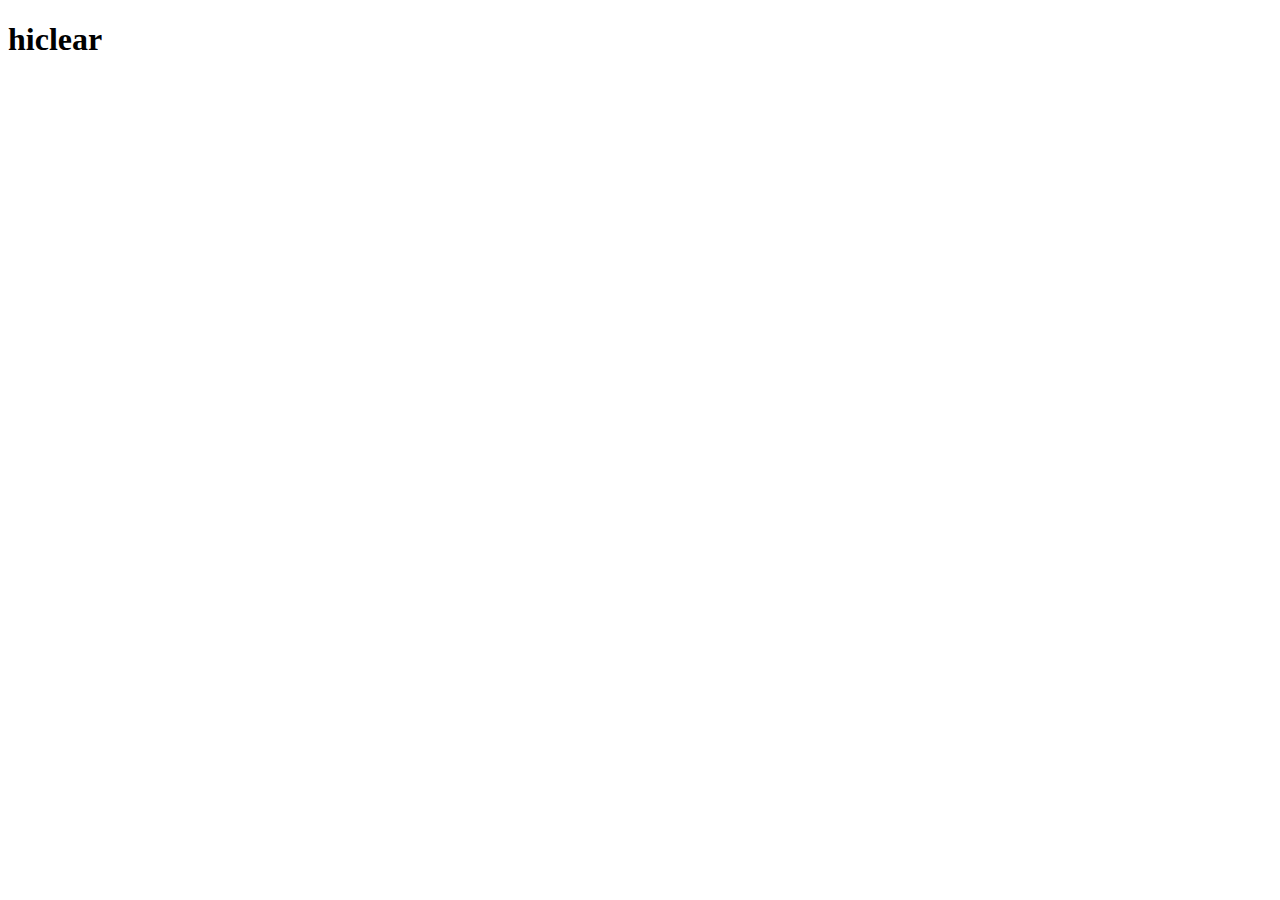
==== church.html @ c5a228a4 "initialized git respository" ====
<!DOCTYPE html>
<html lang="en">
<head>
    <meta charset="UTF-8">
    <meta http-equiv="X-UA-Compatible" content="IE=edge">
    <meta name="viewport" content="width=device-width, initial-scale=1.0">
    <title>Document</title>
</head>
<body>
    <h1>hiclear
        
    </h1>
</body>
</html>
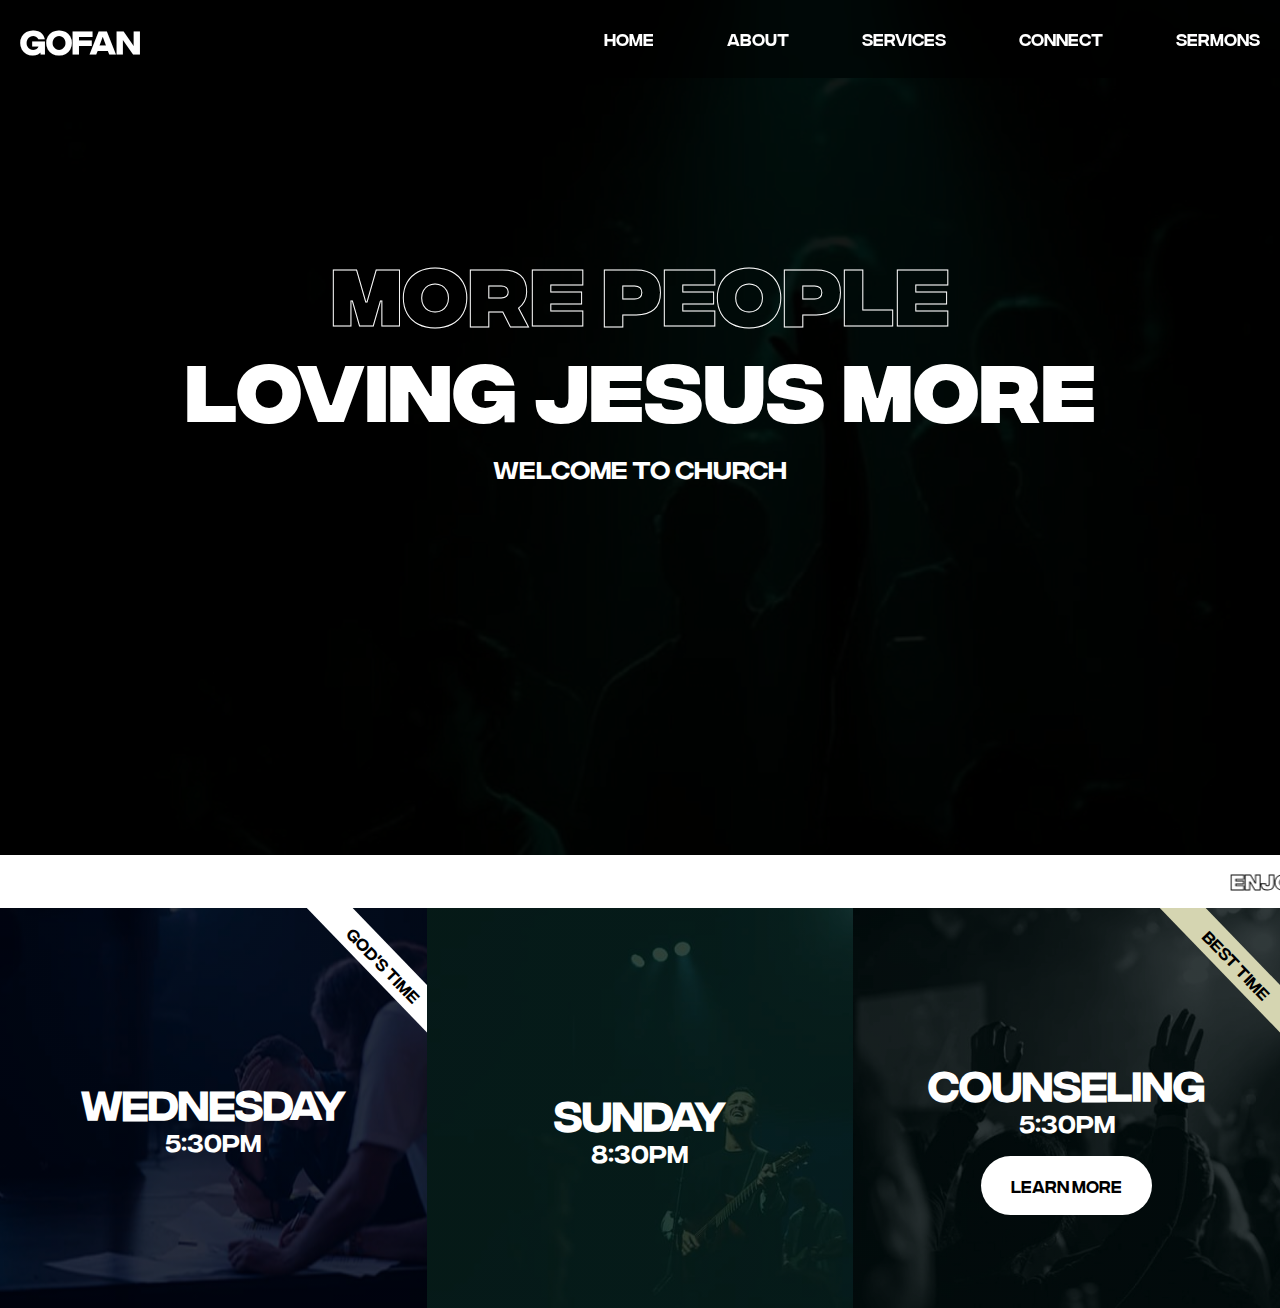
==== commit 72d60d3c: "Emphasise the name" ====
--- a/church.html
+++ b/church.html
@@ -4,11 +4,104 @@
     <meta charset="UTF-8">
     <meta http-equiv="X-UA-Compatible" content="IE=edge">
     <meta name="viewport" content="width=device-width, initial-scale=1.0">
-    <title>Document</title>
+    <title>CHURCH | Welcome</title>
+    <link rel="stylesheet" href="css/church.css">
 </head>
 <body>
-    <h1>hiclear
+    <header>
+        <h1>GOFAN</h1>
+        <nav>
+            <a href="#">HOME</a>
+            <a href="">ABOUT</a>
+            <a href="">SERVICES</a>
+            <a href="">CONNECT</a>
+            <a href="">SERMONS</a>
+        </nav>
+    </header>
+    <section class="hero-section">
+        <h1>More People</h1>
+        <h1>Loving Jesus More</h1>
+        <p>WELCOME TO CHURCH</p>
+    </section>
+    <section class="moviing">
+        <marquee behavior="" direction="">
+           <div class="move-main">
+            <div class="move-container">
+                <div class="moving">
+                <p>ENJOY YOUR STAY IN THE PRESENCE OF GOD</p>
+                <p>ENJOY YOUR STAY IN THE PRESENCE OF GOD</p>
+                <p>ENJOY YOUR STAY IN THE PRESENCE OF GOD</p>
+                <p>ENJOY YOUR STAY IN THE PRESENCE OF GOD</p>
+                <p>ENJOY YOUR STAY IN THE PRESENCE OF GOD</p>
+                <p>ENJOY YOUR STAY IN THE PRESENCE OF GOD</p>
+                </div>
+                <div class="moving">
+                    <p>ENJOY YOUR STAY IN THE PRESENCE OF GOD</p>
+                    <p>ENJOY YOUR STAY IN THE PRESENCE OF GOD</p>
+                    <p>ENJOY YOUR STAY IN THE PRESENCE OF GOD</p>
+                    <p>ENJOY YOUR STAY IN THE PRESENCE OF GOD</p>
+                    <p>ENJOY YOUR STAY IN THE PRESENCE OF GOD</p>
+                    <p>ENJOY YOUR STAY IN THE PRESENCE OF GOD</p>
+                </div>
+                <div class="moving">
+                    <p>ENJOY YOUR STAY IN THE PRESENCE OF GOD</p>
+                    <p>ENJOY YOUR STAY IN THE PRESENCE OF GOD</p>
+                    <p>ENJOY YOUR STAY IN THE PRESENCE OF GOD</p>
+                    <p>ENJOY YOUR STAY IN THE PRESENCE OF GOD</p>
+                    <p>ENJOY YOUR STAY IN THE PRESENCE OF GOD</p>
+                    <p>ENJOY YOUR STAY IN THE PRESENCE OF GOD</p>
+                </div>
+           </div> 
+           <div class="move-container">
+            <div class="moving">
+            <p>ENJOY YOUR STAY IN THE PRESENCE OF GOD</p>
+            <p>ENJOY YOUR STAY IN THE PRESENCE OF GOD</p>
+            <p>ENJOY YOUR STAY IN THE PRESENCE OF GOD</p>
+            <p>ENJOY YOUR STAY IN THE PRESENCE OF GOD</p>
+            <p>ENJOY YOUR STAY IN THE PRESENCE OF GOD</p>
+            <p>ENJOY YOUR STAY IN THE PRESENCE OF GOD</p>
+            </div>
+            <div class="moving">
+                <p>ENJOY YOUR STAY IN THE PRESENCE OF GOD</p>
+                <p>ENJOY YOUR STAY IN THE PRESENCE OF GOD</p>
+                <p>ENJOY YOUR STAY IN THE PRESENCE OF GOD</p>
+                <p>ENJOY YOUR STAY IN THE PRESENCE OF GOD</p>
+                <p>ENJOY YOUR STAY IN THE PRESENCE OF GOD</p>
+                <p>ENJOY YOUR STAY IN THE PRESENCE OF GOD</p>
+            </div>
+            <div class="moving">
+                <p>ENJOY YOUR STAY IN THE PRESENCE OF GOD</p>
+                <p>ENJOY YOUR STAY IN THE PRESENCE OF GOD</p>
+                <p>ENJOY YOUR STAY IN THE PRESENCE OF GOD</p>
+                <p>ENJOY YOUR STAY IN THE PRESENCE OF GOD</p>
+                <p>ENJOY YOUR STAY IN THE PRESENCE OF GOD</p>
+                <p>ENJOY YOUR STAY IN THE PRESENCE OF GOD</p>
+            </div>
+       </div> 
+           </div>
+        </marquee>
+    </section>
+    <section class="services">
+        <div class="westday">
+            <img src="" alt="">
+            <!-- <div>Best Time</div> -->
+            <h2>Wednesday</h2>
+            <P>5:30PM</P>
+        </div>
+        <div class="sunday">
+            <h2>Sunday</h2>
+            <P>8:30PM</P>
+        </div>
+        <div class="counseling">
+            <!-- <p>hi</p> -->
+            <h2>Counseling</h2>
+            <P>5:30PM</P>
+            <a href="#">Learn More</a>
+        </div>
+    </section>
+    <section>
         
-    </h1>
+    </section>
+    
 </body>
 </html>--- a/css/church.css
+++ b/css/church.css
@@ -0,0 +1,281 @@
+@font-face {
+    font-family: integral-bold;
+    src: url(Integral-www.Dfonts.org/Webfont/IntegralCF-Bold.woff);
+}
+
+@font-face {
+    font-family: integral-demibold;
+    src: url(Integral-www.Dfonts.org/Webfont/IntegralCF-DemiBold.woff);
+}
+
+@font-face {
+    font-family: integral-regular;
+    src: url(Integral-www.Dfonts.org/Webfont/IntegralCF-Regular.woff);
+}
+
+@font-face {
+    font-family: joyride;
+    src: url(joyride/Joyride-Outline.otf);
+}
+
+
+
+
+
+*{
+    margin: 0;
+    padding: 0;
+    box-sizing: border-box;
+}
+
+
+body{
+    font-family: integral-regular;
+}
+
+
+
+header{
+    overflow: hidden;
+    background-color: #00000073;
+    /* backface-visibility: hidden; */
+    backdrop-filter: blur(13px);
+    padding-left: 20px;
+    padding-right: 20px;
+    padding: 20px;
+    position: fixed;
+    width: 100%;
+    z-index: 1000;
+}
+
+header h1{
+    float: left;
+    color: white;
+}
+
+header nav{
+    float: right;
+    margin-top: 9px;
+}
+
+header a{
+    color: white;
+    text-decoration: none;
+    margin-right: 70px;
+    transition: all 0.3s;
+    display: inline-block;
+}
+
+header a:hover{
+    opacity: 0.8;
+   transform: translate(3px,0px);
+}
+
+header a:last-child {
+    margin: 0;
+}
+
+
+.hero-section{
+    height: 95vh;
+    background-color: #0c0c0b;
+    text-align: center;
+    padding-top: 240px;
+    padding-bottom: 240px;
+    color: white;
+    background-image: url(../img/FB_IMG_15478454791156222.jpg);
+    background-repeat: no-repeat;
+    background-size: cover;
+    background-blend-mode: overlay;
+}
+
+.hero-section h1{
+    font-family: integral-bold;
+    font-size: 80px;
+    /* -//// */
+    max-width: 920px;
+    /* ----/// */
+    margin-left: auto;
+    margin-right: auto;
+    margin-bottom: 20px;
+}
+
+.hero-section h1:first-child{
+    margin-bottom: 0px;
+    -webkit-text-fill-color: transparent;
+    -webkit-text-stroke: rgb(255, 255, 255);
+    -webkit-text-stroke-width: 0.95px; 
+
+}
+
+.hero-section h1:first-child:hover{
+    margin-bottom: 0px;
+    -webkit-text-fill-color: white;
+    
+
+}
+
+
+
+.hero-section p{
+    font-size: 25px;
+}
+
+
+.services{
+    overflow: hidden;
+}
+
+
+.westday::before{
+    content: "God's Time";
+    background-color: #ffffff;
+    display: block;
+    /* transform: translateX(60px); */
+    /* transform: translateY(60px); */
+    transform: rotate(46deg);
+    position: absolute;
+    width: 100%;
+    top: 40px;
+    /* right: -43px; */
+    left: 164px;
+    padding: 7px;
+}
+
+.westday{
+    width: 33.33%;
+    height: 400px;
+    background:linear-gradient(rgba(0, 3, 16, 0.81),rgba(0, 3, 16, 0.81)),url(../img/FB_IMG_15485331508571082.jpg);
+    background-size: cover;
+    background-repeat: no-repeat;
+    text-align: center;
+    padding-top: 150px;
+    
+    float: left;
+    position: relative;
+    overflow: hidden;
+}
+
+.westday h2{
+    font-size: 40px;
+    color: white;
+    text-transform: uppercase;
+}
+
+.westday p{
+    font-size: 25px;
+    color: white;
+    /* text-transform: capitalize; */
+}
+
+
+.sunday{
+    width: 33.33%;
+    height: 400px;
+    background:linear-gradient(rgba(1, 26, 21, 0.81),rgba(1, 26, 21, 0.81)),url(../img/FB_IMG_15478456426319001.jpg);
+    background-size: cover;
+    background-repeat: no-repeat;
+    text-align: center;
+    padding-top: 180px;
+    float: left;
+}
+
+.sunday h2{
+    font-size: 40px;
+    color: white;
+    text-transform: uppercase;
+}
+
+.sunday p{
+    font-size: 25px;
+    color: white;
+    text-transform: capitalize;
+}
+
+
+.counseling::before{
+    content: 'Best Time';
+    background-color: #d5d5b1;
+    display: block;
+    /* transform: translateX(-150px); */
+    /* transform: translate(-150px,-50px); */
+    /* transform: translateX(60px); */
+    /* transform: translateY(60px); */
+    /* 
+    */
+    position: absolute;
+    width: 100%;
+    top: 0;
+    transform: rotate(46deg);
+    top: 40px;
+    /* right: -43px; */
+    left: 164px;
+    padding: 7px;
+}
+
+.counseling{
+    width: 33.33%;
+    height: 400px;
+    background:linear-gradient(rgba(0, 11, 12, 0.81),rgba(0, 11, 12, 0.81)),url(../img/FB_IMG_15478456318991805.jpg);
+    background-size: cover;
+    background-repeat: no-repeat;
+    text-align: center;
+    padding-top: 150px;
+    float: left;
+    position: relative;
+    overflow: hidden;
+}
+
+
+.counseling h2{
+    font-size: 40px;
+    color: white;
+    text-transform: uppercase;
+}
+
+.counseling p{
+    font-size: 25px;
+    color: white;
+    text-transform: capitalize;
+}
+
+.counseling a {
+    background-color: white;
+    padding: 20px 30px;
+    text-decoration: none;
+    display: inline-block;
+    border-radius: 30px;
+    color: black;
+    margin-top: 20px;
+    /* transition: background-color 0.8s, color 0.8s; */
+    transition: all 0.8s;
+
+}
+
+
+.counseling a:hover {
+    background-color: black;
+    color: white;
+    /* transition: all 2s; */
+
+}
+
+
+.moving,.move-container,.move-main{
+    display: flex;
+    gap: 30px;
+}
+
+.move-main p{
+    /* font-family: joyride; */
+    font-family: integral-bold;
+
+    -webkit-text-fill-color: transparent;
+    -webkit-text-stroke: rgb(0, 0, 0);
+    -webkit-text-stroke-width: 0.95px; 
+    font-size: 20px;
+}
+
+marquee{
+    padding: 13px 0;
+}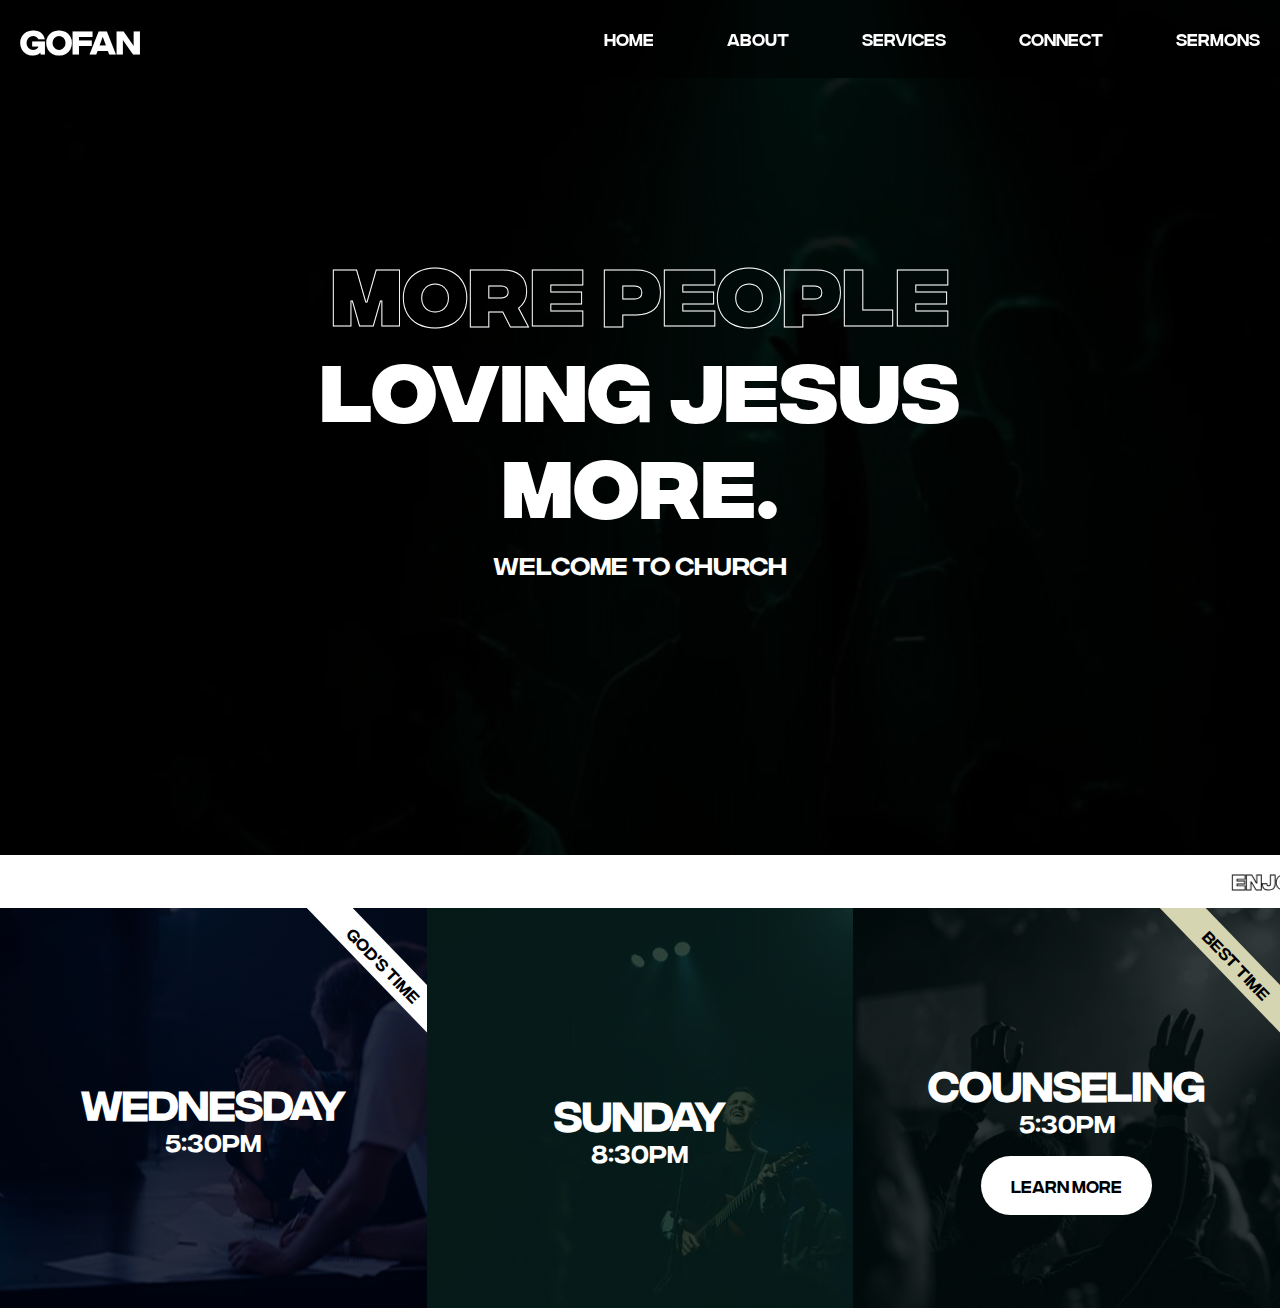
==== commit 7ec6694c: "initial commit." ====
--- a/church.html
+++ b/church.html
@@ -20,7 +20,7 @@
     </header>
     <section class="hero-section">
         <h1>More People</h1>
-        <h1>Loving Jesus More</h1>
+        <h1>Loving Jesus More.</h1>
         <p>WELCOME TO CHURCH</p>
     </section>
     <section class="moviing">
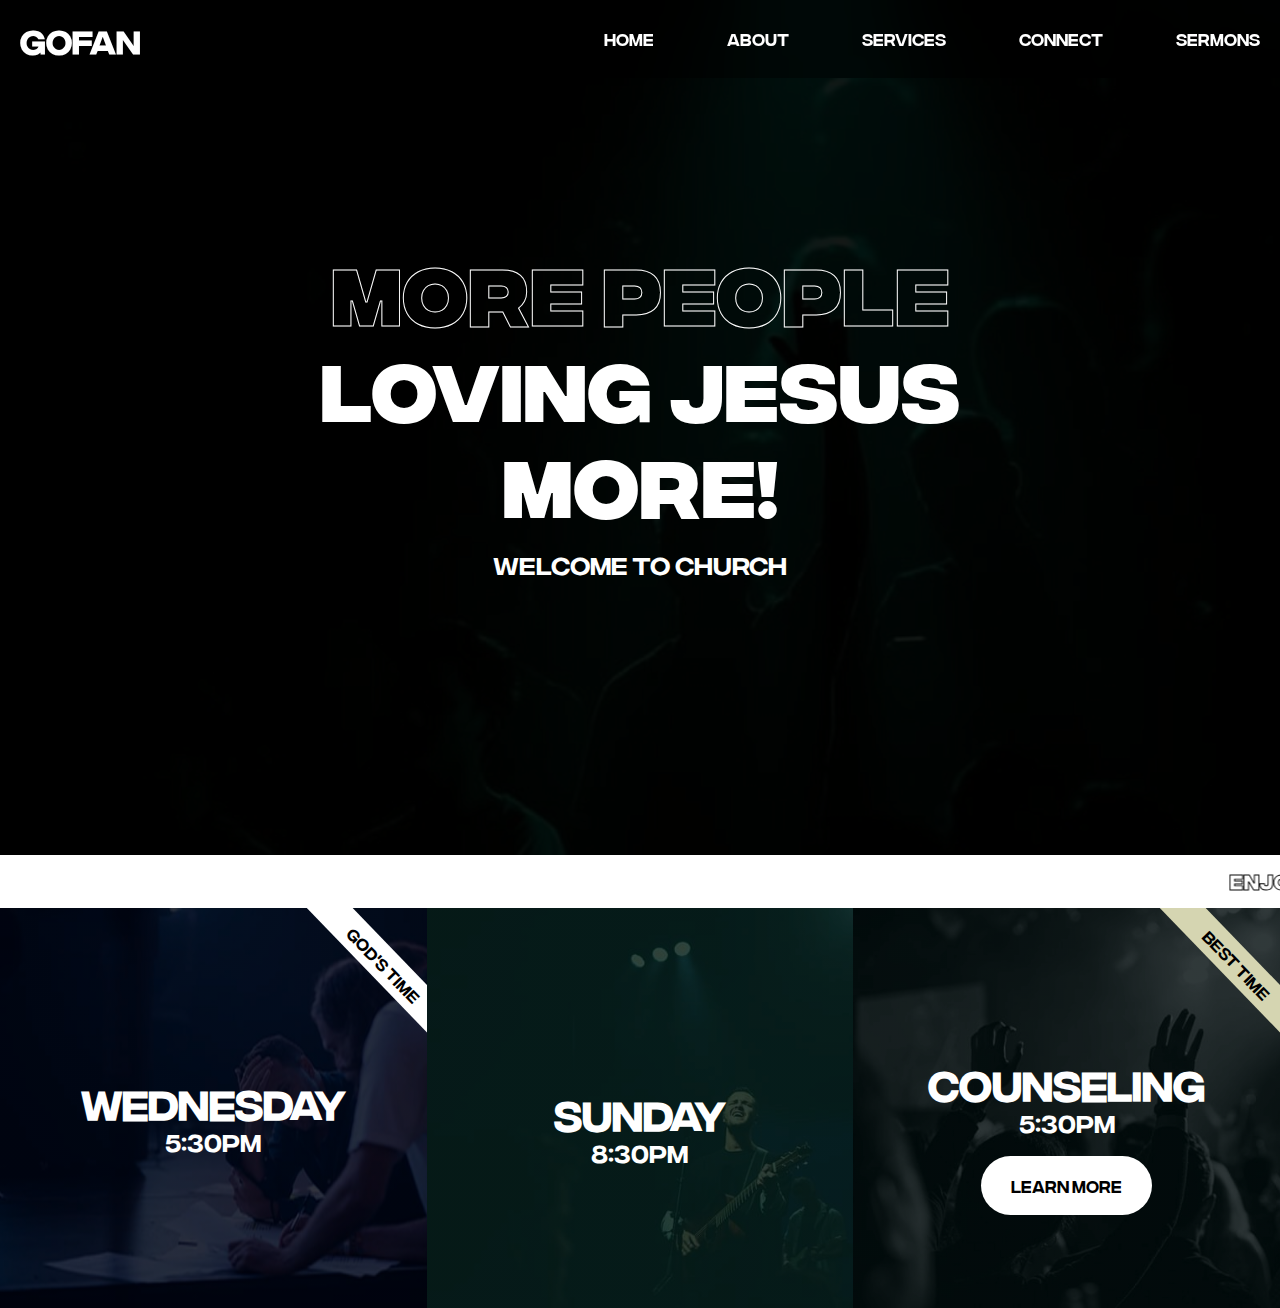
==== commit 931ce6af: "exclamation mark" ====
--- a/church.html
+++ b/church.html
@@ -20,7 +20,7 @@
     </header>
     <section class="hero-section">
         <h1>More People</h1>
-        <h1>Loving Jesus More.</h1>
+        <h1>Loving Jesus More!</h1>
         <p>WELCOME TO CHURCH</p>
     </section>
     <section class="moviing">
